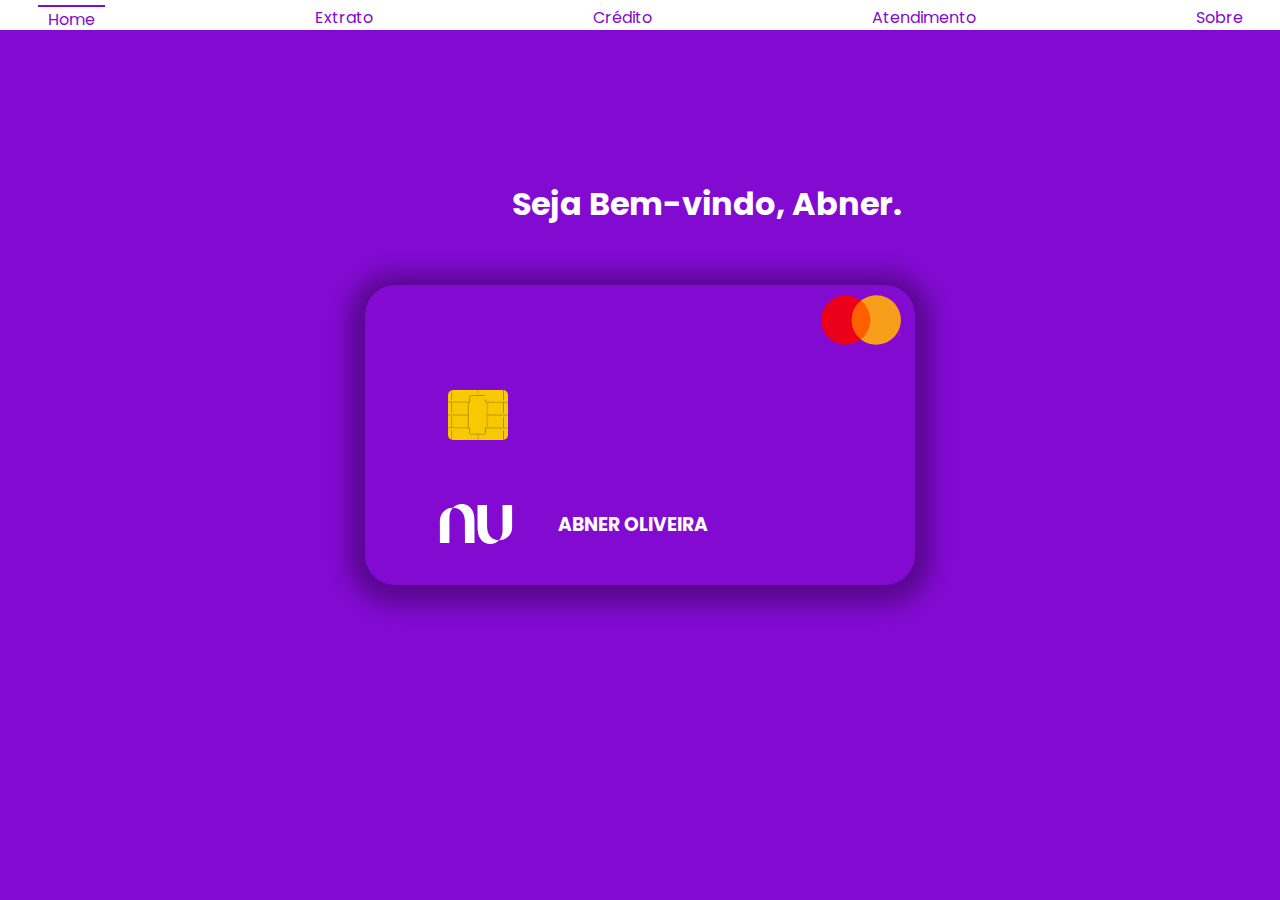
==== Projeto PW FRONT/index.html @ 9e2279a0 "Front end" ====
<!DOCTYPE html>
<html lang="en">
<head>
    <meta charset="UTF-8">
    <meta http-equiv="X-UA-Compatible" content="IE=edge">
    <meta name="viewport" content="width=device-width, initial-scale=1.0">
    <link rel="stylesheet" href="css/style.css">
    <link rel="stylesheet" href="css/index.css">
    <title>Document</title>
</head>
<body>
    <header>
            <ul>
                <li class="active"><a href="#">Home</a></li>
                <li><a href="#">Extrato</a></li>
                <li><a href="#">Crédito</a></li>
                <li><a href="#">Atendimento</a></li>
                <li><a href="#">Sobre Nós</a></li>
            </ul>
    </header>
    <h1>Seja Bem-vindo, Abner.</h1>
    <div class="container">
        <div class="card-container">
            <img class="chip-img" src="img/chip.jpg" alt="Imagem do Chip" draggable="false">
            <img class="bandeira-img" src="img/bandeira1.svg" alt="Imagem da Bandeira" draggable="false">
            <img class="logo-img" src="img/nubank.svg" alt="Imagem da Logo" draggable="false">
            <h3 class="card-nome">ABNER OLIVEIRA</h2>
        </div>
    </div>
</body>
</html>
---- Projeto PW FRONT/css/style.css ----
@import url('https://fonts.googleapis.com/css2?family=Poppins:ital,wght@0,100;0,200;0,300;0,400;0,500;0,600;0,700;0,800;0,900;1,100;1,200;1,300;1,400;1,500;1,600;1,700;1,800;1,900&display=swap');
* {
    padding: 0;
    margin: 0;
    box-sizing: border-box;
    list-style: none;
}
body {
    font-family: 'Poppins';
    background-color: #820ad1;
}
---- Projeto PW FRONT/css/index.css ----
header {
    display: flex;
    width: 100%;
    justify-content: center;
    height: 30px;
    background-color: white;
    position: static;
}
ul {
    display: flex;
    margin: 0 auto;
}
li {
    color: white;
    margin: 5px 100px;
}
li:hover {
    border-top: 2px solid #820ad1;
}
.active {
    border-top: 2px solid #820ad1;
}
a {
    text-decoration: none;
    padding: 10px;
    color: #820ad1;
}
h1 {
    text-align: center;
    color: white;
    position: absolute;
    top: 20%;
    left: 40%;
}
.container {
    display: flex;
    justify-content: center;
    align-items: center;
    height: 90vh;
}
.card-container {
    background: #820ad1;
    width: 550px;
    height: 300px;
    border-radius: 30px;
    box-shadow: 0px 4px 21px 16px rgba(0,0,0,0.31);
    position: relative;
}
.chip-img {
    width: 60px;
    position: absolute;
    top: 35%;
    left: 15%;
    border-radius: 5px;
}
.bandeira-img {
    position: absolute;
    width: 90px;
    height: 70px;
    top: 0;
    left: 82%;
    border-top-right-radius: 10px;
}
.logo-img {
    position: absolute;
    width: 100px;
    height: 100px;
    top: 63%;
    left: 11%;
    border-top-right-radius: 10px;
    color: white;
    background-repeat: no-repeat;
}
.card-nome {
    position: absolute;
    color: white;
    top: 75%;
    left: 35%;
}
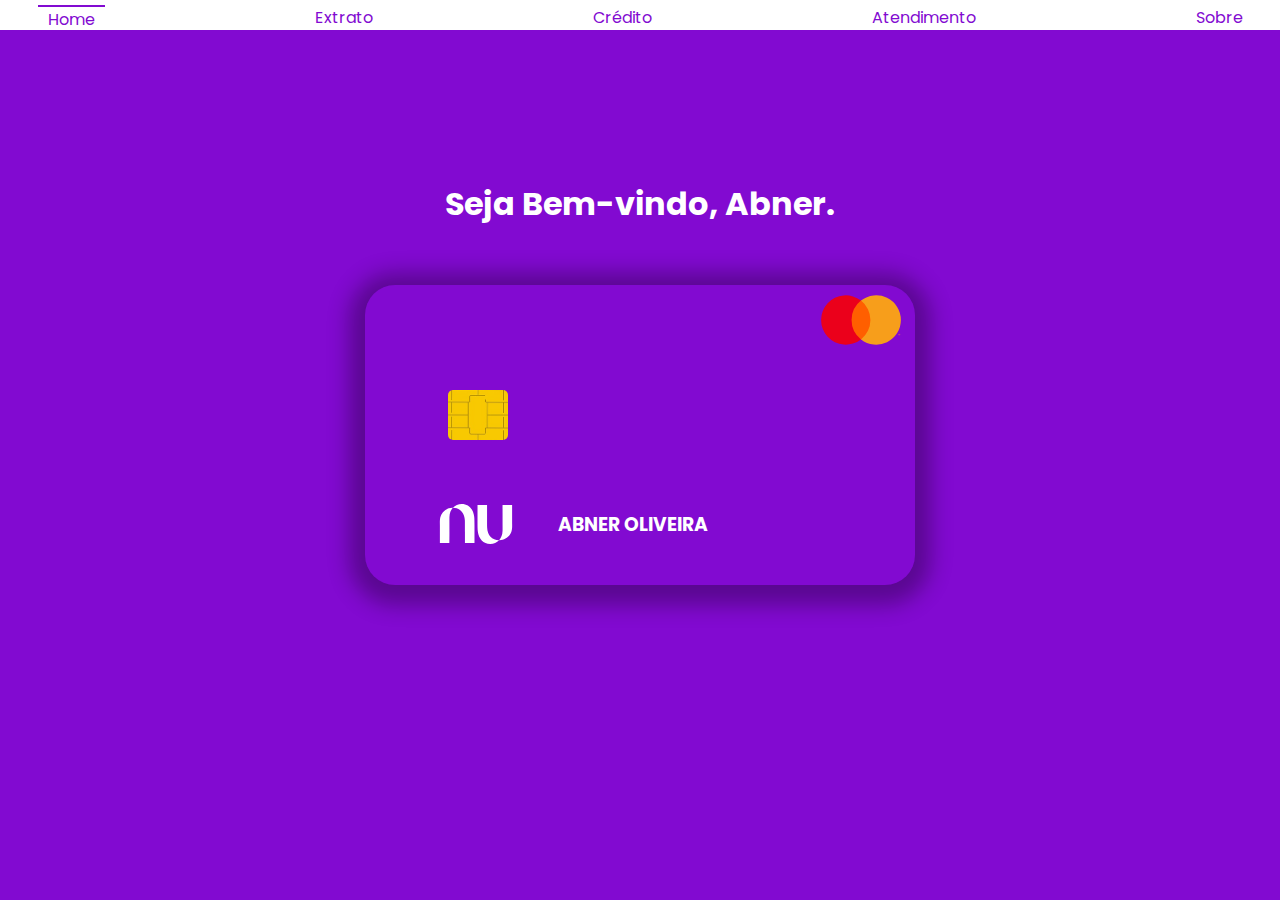
==== commit c938ab5d: "Keyframes" ====
--- a/Projeto PW FRONT/index.html
+++ b/Projeto PW FRONT/index.html
@@ -20,7 +20,7 @@
     </header>
     <h1>Seja Bem-vindo, Abner.</h1>
     <div class="container">
-        <div class="card-container">
+        <div class="card-container color-change-5x">
             <img class="chip-img" src="img/chip.jpg" alt="Imagem do Chip" draggable="false">
             <img class="bandeira-img" src="img/bandeira1.svg" alt="Imagem da Bandeira" draggable="false">
             <img class="logo-img" src="img/nubank.svg" alt="Imagem da Logo" draggable="false">
--- a/Projeto PW FRONT/css/index.css
+++ b/Projeto PW FRONT/css/index.css
@@ -30,7 +30,8 @@
     color: white;
     position: absolute;
     top: 20%;
-    left: 40%;
+    left: 50%;
+    transform: translatex(-50%);
 }
 .container {
     display: flex;
@@ -77,3 +78,25 @@
     top: 75%;
     left: 35%;
 }
+.color-change-5x {
+	animation: color-change-5x 8s linear infinite alternate both;
+}
+
+ @keyframes color-change-5x {
+    0% {
+      background: #820ad1;
+    }
+    25% {
+      background: #3a2562;
+    }
+    50% {
+      background: #820ad1;
+    }
+    75% {
+      background: #3a2562;
+    }
+    100% {
+      background: #820ad1;
+    }
+  }
+  
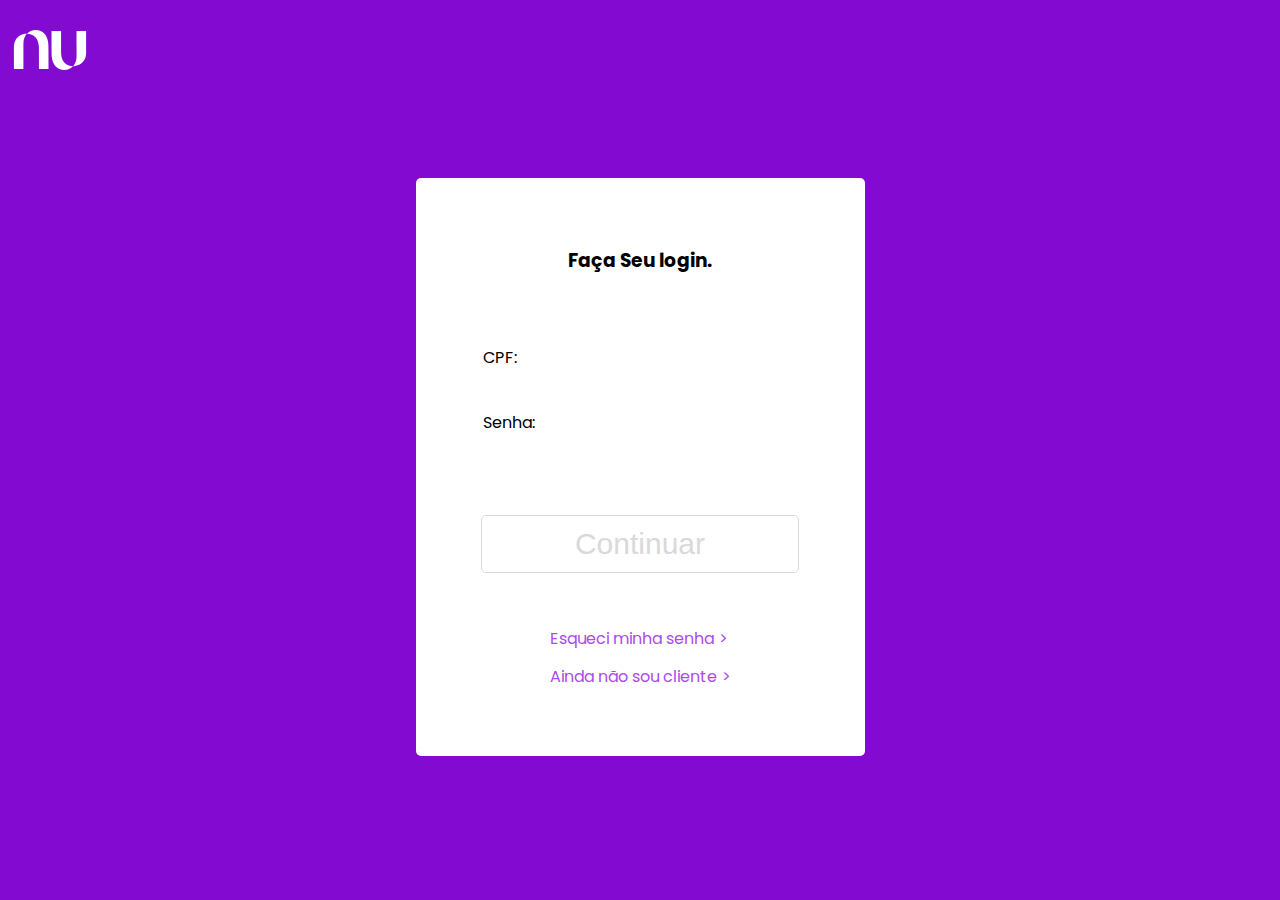
==== commit 4a54d4b9: "Utilizando Session" ====
--- a/Projeto PW FRONT/index.html
+++ b/Projeto PW FRONT/index.html
@@ -4,28 +4,37 @@
     <meta charset="UTF-8">
     <meta http-equiv="X-UA-Compatible" content="IE=edge">
     <meta name="viewport" content="width=device-width, initial-scale=1.0">
+    <link rel="stylesheet" href="css/loginPage.css">
     <link rel="stylesheet" href="css/style.css">
-    <link rel="stylesheet" href="css/index.css">
     <title>Document</title>
+    <script src="ajax.js"></script>
 </head>
 <body>
-    <header>
-            <ul>
-                <li class="active"><a href="#">Home</a></li>
-                <li><a href="#">Extrato</a></li>
-                <li><a href="#">Crédito</a></li>
-                <li><a href="#">Atendimento</a></li>
-                <li><a href="#">Sobre Nós</a></li>
-            </ul>
-    </header>
-    <h1>Seja Bem-vindo, Abner.</h1>
+    <img class="logo-site" src="img/nubank.svg" alt="">
     <div class="container">
-        <div class="card-container color-change-5x">
-            <img class="chip-img" src="img/chip.jpg" alt="Imagem do Chip" draggable="false">
-            <img class="bandeira-img" src="img/bandeira1.svg" alt="Imagem da Bandeira" draggable="false">
-            <img class="logo-img" src="img/nubank.svg" alt="Imagem da Logo" draggable="false">
-            <h3 class="card-nome">ABNER OLIVEIRA</h2>
-        </div>
+        <section class="login-container">
+           <h3>Faça Seu login.</h3>
+        <form action="login.php" method="post" enctype="multipart/form-data" onsubmit="return false">
+            <div>
+                <label for="nome"> CPF:</label>
+                <input class="input-nome" type="text" id="nome" name="nome" oninput="verifica(this)"/> 
+            </div>
+            <div>
+                <label for="x"> Senha:</label>  
+                <input class="input-senha" type="password" id="x" name="senha" required  />
+            </div>
+            <button class="btn-entrar" type="submit">Continuar</button>
+            <div class="links-container">
+                    <span>
+                        <a class="element link-1" href="#">Esqueci minha senha</a>
+                    </span>
+                    <span>
+                        <a class="element link-2" href="#">Ainda não sou cliente</a>
+                    </span>
+            </div>
+        </form>
+       </section>
     </div>
+    <script src="js/validacao.js"></script>
 </body>
 </html>--- a/Projeto PW FRONT/css/loginPage.css
+++ b/Projeto PW FRONT/css/loginPage.css
@@ -0,0 +1,74 @@
+.logo-site {
+    width: 100px;
+}
+.container {
+    display: flex;
+    justify-content: center;
+    align-items: center;
+    height: 80vh;
+}
+.login-container {
+    width: 449px;
+    height: 578px;
+    background-color: #ffffff;
+    border-radius: 5px;
+    display: flex;
+    flex-direction: column;
+    justify-content: center;
+    align-items: center;
+}
+h1 {
+    color: #222222;
+    margin-bottom: 70px;
+}
+form {
+    margin-top: 70px;
+    display: flex;
+    flex-direction: column;
+    align-items: center;
+    width: 325px;
+    height: 344px;
+}
+label {
+    display: block;
+}
+input {
+    width: 315px;
+    border-style: none;
+    height: 40px;
+    outline: #ab4bea;
+    transition: all 0.5s ease-in-out;
+    font-size: 1rem;
+}
+input:hover {
+    cursor: pointer;
+}
+input:focus {
+    border-bottom: 1px solid #ab4bea;
+    cursor: pointer;
+}
+button {
+    display: block;
+    height: 64px;
+    width: 318px;
+    font-size: 30px;
+    background-color: #ffffff;
+    border: 1px solid #d9d9d9;
+    color: #d9d9d9;
+    border-radius: 5px;
+    margin-top: 40px;
+}
+.link-1, .link-2 {
+    display: block;
+    color: #ab4bea;
+    text-decoration: none;
+}
+.link-1 {
+    margin-top: 53px;
+    margin-bottom: 13px;
+}
+.element::after {
+    content: ">";
+    margin-left: 5px;
+    margin-top: 5px;
+}--- a/Projeto PW FRONT/css/style.css
+++ b/Projeto PW FRONT/css/style.css
@@ -6,6 +6,6 @@
     list-style: none;
 }
 body {
-    font-family: 'Poppins';
+    font-family: 'Poppins', Arial, Helvetica, sans-serif;
     background-color: #820ad1;
 }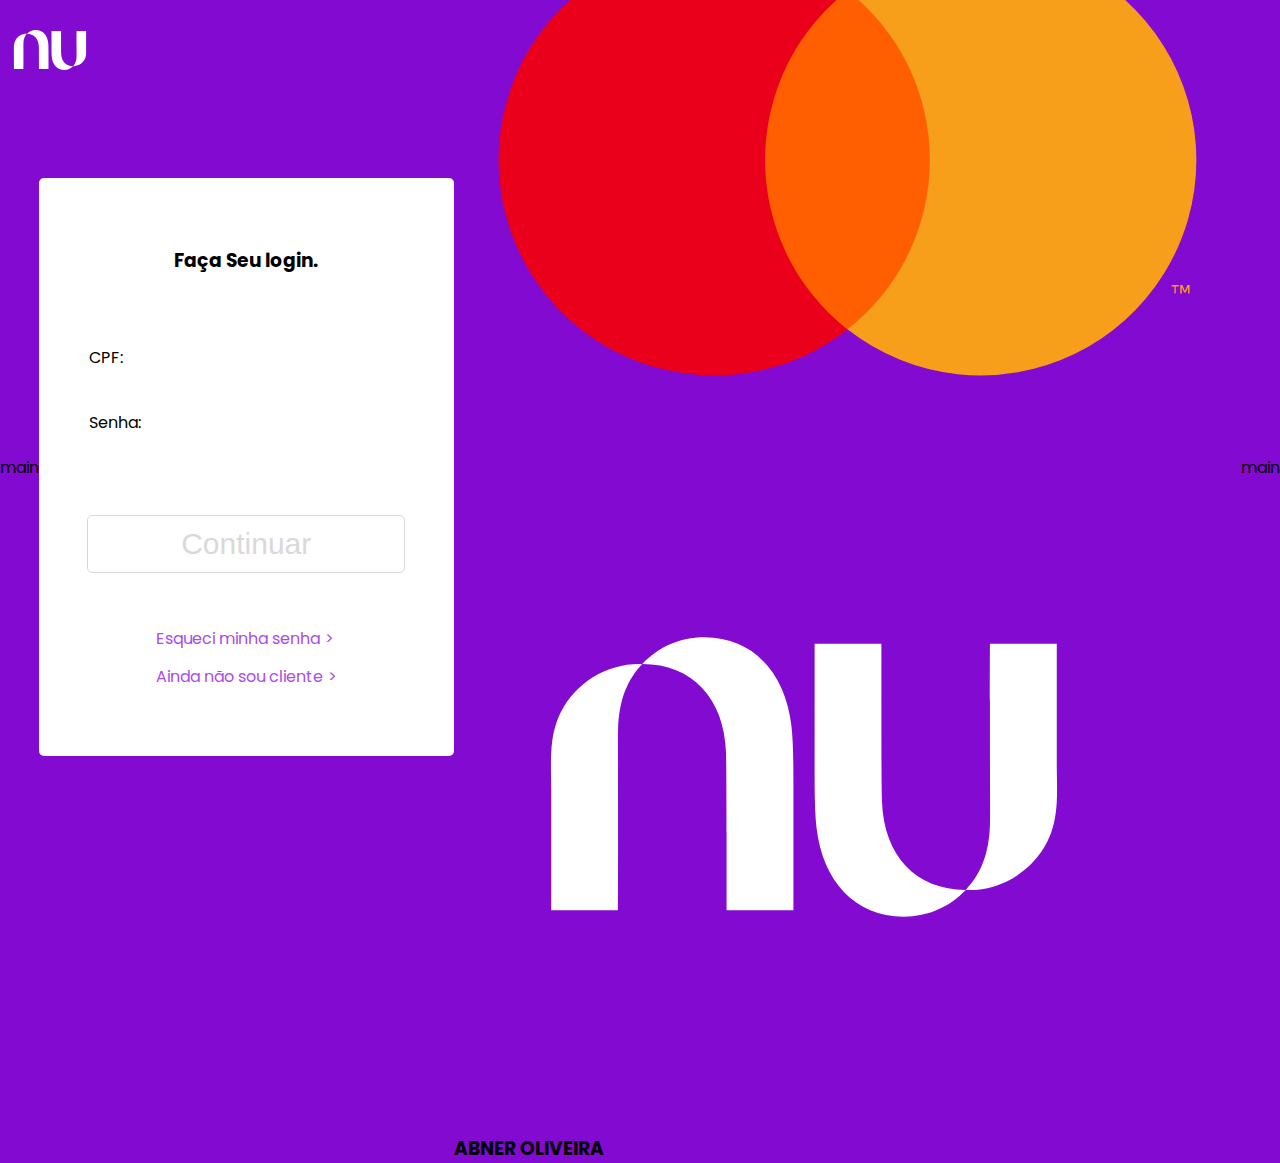
==== commit acd44398: "Merge branch 'main' into main" ====
--- a/Projeto PW FRONT/index.html
+++ b/Projeto PW FRONT/index.html
@@ -6,22 +6,22 @@
     <meta name="viewport" content="width=device-width, initial-scale=1.0">
     <link rel="stylesheet" href="css/loginPage.css">
     <link rel="stylesheet" href="css/style.css">
-    <title>Document</title>
-    <script src="ajax.js"></script>
+    <title>Faça Seu login</title>
 </head>
 <body>
     <img class="logo-site" src="img/nubank.svg" alt="">
     <div class="container">
+ main
         <section class="login-container">
            <h3>Faça Seu login.</h3>
-        <form action="login.php" method="post" enctype="multipart/form-data" onsubmit="return false">
+        <form action="./php/login.php" method="post" enctype="multipart/form-data">
             <div>
                 <label for="nome"> CPF:</label>
-                <input class="input-nome" type="text" id="nome" name="nome" oninput="verifica(this)"/> 
+                <input class="input-nome" type="text" id="cpf" name="cpf" oninput="verifica(this)"/> 
             </div>
             <div>
                 <label for="x"> Senha:</label>  
-                <input class="input-senha" type="password" id="x" name="senha" required  />
+                <input class="input-senha" type="password" id="senha" name="senha"/>
             </div>
             <button class="btn-entrar" type="submit">Continuar</button>
             <div class="links-container">
@@ -34,6 +34,14 @@
             </div>
         </form>
        </section>
+
+        <div class="card-container color-change-5x">
+            <img class="chip-img" src="img/chip.jpg" alt="Imagem do Chip" draggable="false">
+            <img class="bandeira-img" src="img/bandeira1.svg" alt="Imagem da Bandeira" draggable="false">
+            <img class="logo-img" src="img/nubank.svg" alt="Imagem da Logo" draggable="false">
+            <h3 class="card-nome">ABNER OLIVEIRA</h2>
+        </div>
+main
     </div>
     <script src="js/validacao.js"></script>
 </body>
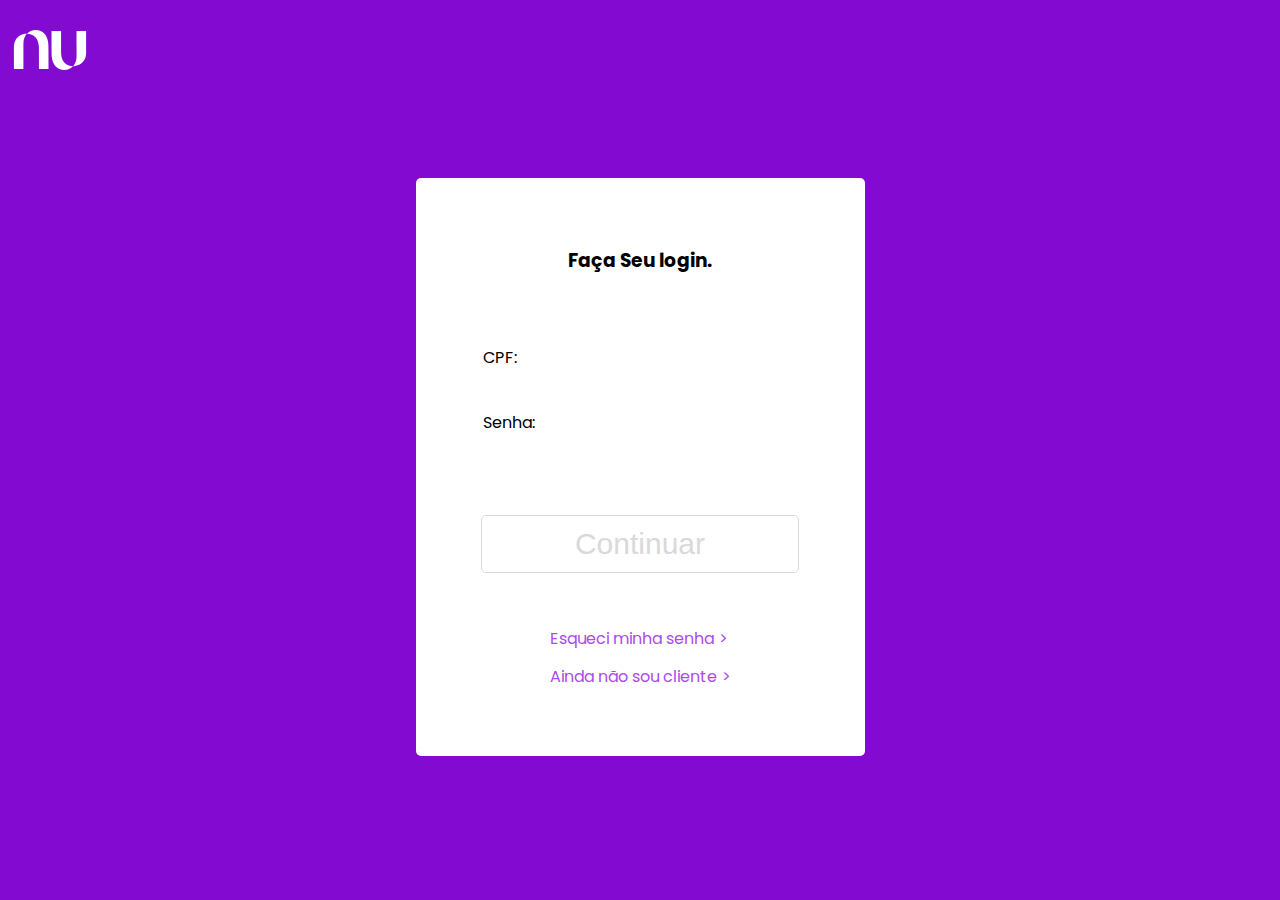
==== commit a4539cb6: "Correção do index.html" ====
--- a/Projeto PW FRONT/index.html
+++ b/Projeto PW FRONT/index.html
@@ -11,7 +11,6 @@
 <body>
     <img class="logo-site" src="img/nubank.svg" alt="">
     <div class="container">
- main
         <section class="login-container">
            <h3>Faça Seu login.</h3>
         <form action="./php/login.php" method="post" enctype="multipart/form-data">
@@ -34,14 +33,6 @@
             </div>
         </form>
        </section>
-
-        <div class="card-container color-change-5x">
-            <img class="chip-img" src="img/chip.jpg" alt="Imagem do Chip" draggable="false">
-            <img class="bandeira-img" src="img/bandeira1.svg" alt="Imagem da Bandeira" draggable="false">
-            <img class="logo-img" src="img/nubank.svg" alt="Imagem da Logo" draggable="false">
-            <h3 class="card-nome">ABNER OLIVEIRA</h2>
-        </div>
-main
     </div>
     <script src="js/validacao.js"></script>
 </body>
